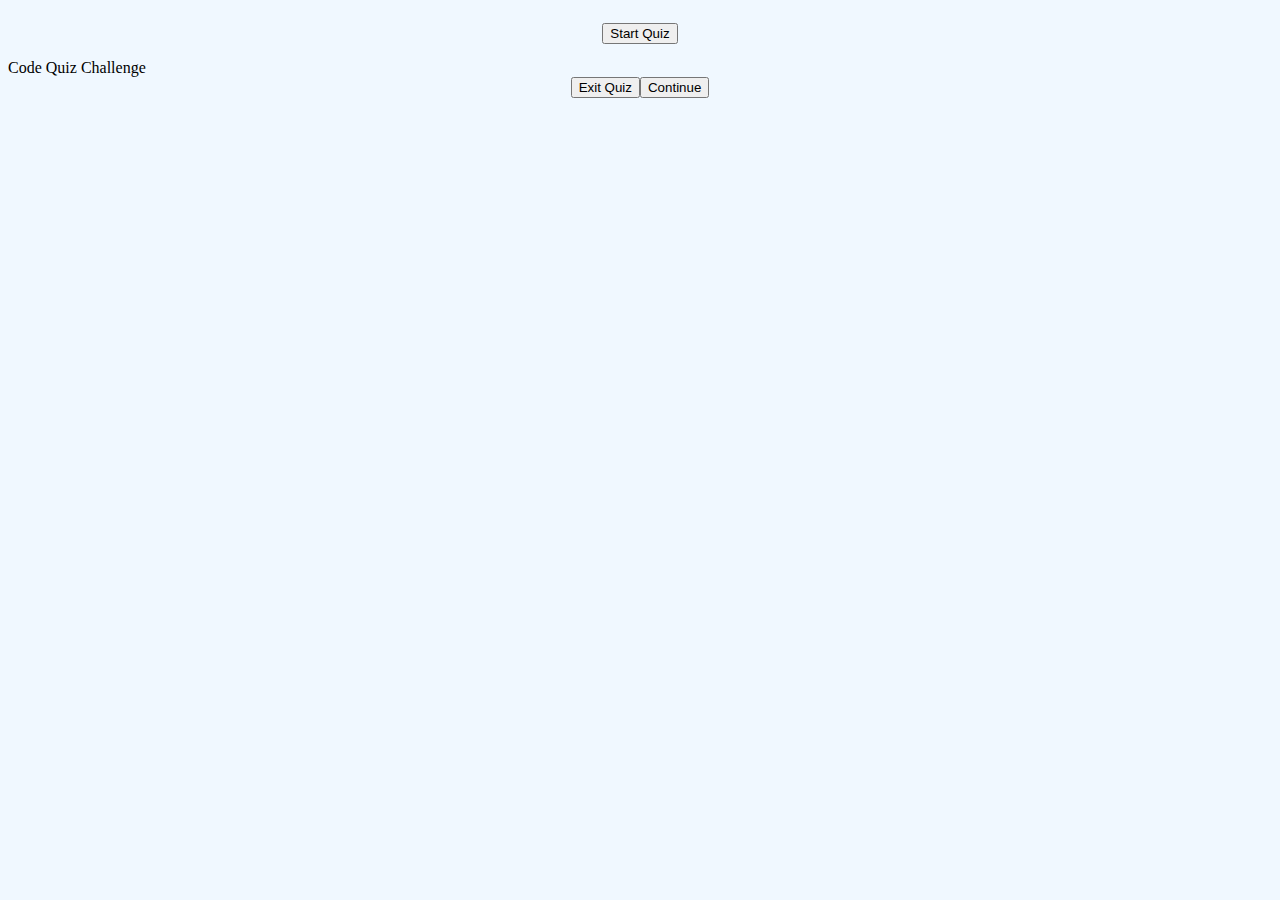
==== index.html @ b0bb2374 "adding files" ====
<!DOCTYPE html>
<html lang="en">
<head>
    <meta charset="UTF-8">
    <meta http-equiv="X-UA-Compatible" content="IE=edge">
    <meta name="viewport" content="width=device-width, initial-scale=1.0">
    <link href="style.css" rel="stylesheet">
    <title>Code-Quiz</title>
</head>
<body>
<div class="start_btn"><button>Start Quiz</button></div>

<div class="info_box">
    <div class="info_title">
        <span>Code Quiz Challenge</span>
    </div>
    <div class="info_list"></div>
    <div class="info_list"></div>
    <div class="info_list"></div>
    <div class="info_list"></div>
    <div class="info_list"></div>
    <div class="info_list"></div>
</div>
<div class="buttons">
    <button class="quit">Exit Quiz</button>
    <button class="restart">Continue</button>
</div>

</div>


<script src =script.js></script>
</body>
</html>
---- style.css ----
body {
    background-color: aliceblue;
}

.start_btn {
    display: flex;
    justify-content: center;
    font-size: 30px;
    font-weight: 300;
    color:blue;
    padding: 15px 30px;
    border-radius: 5px black;
    cursor: pointer;

}

.buttons {
    justify-content: center;
    display: flex;
}
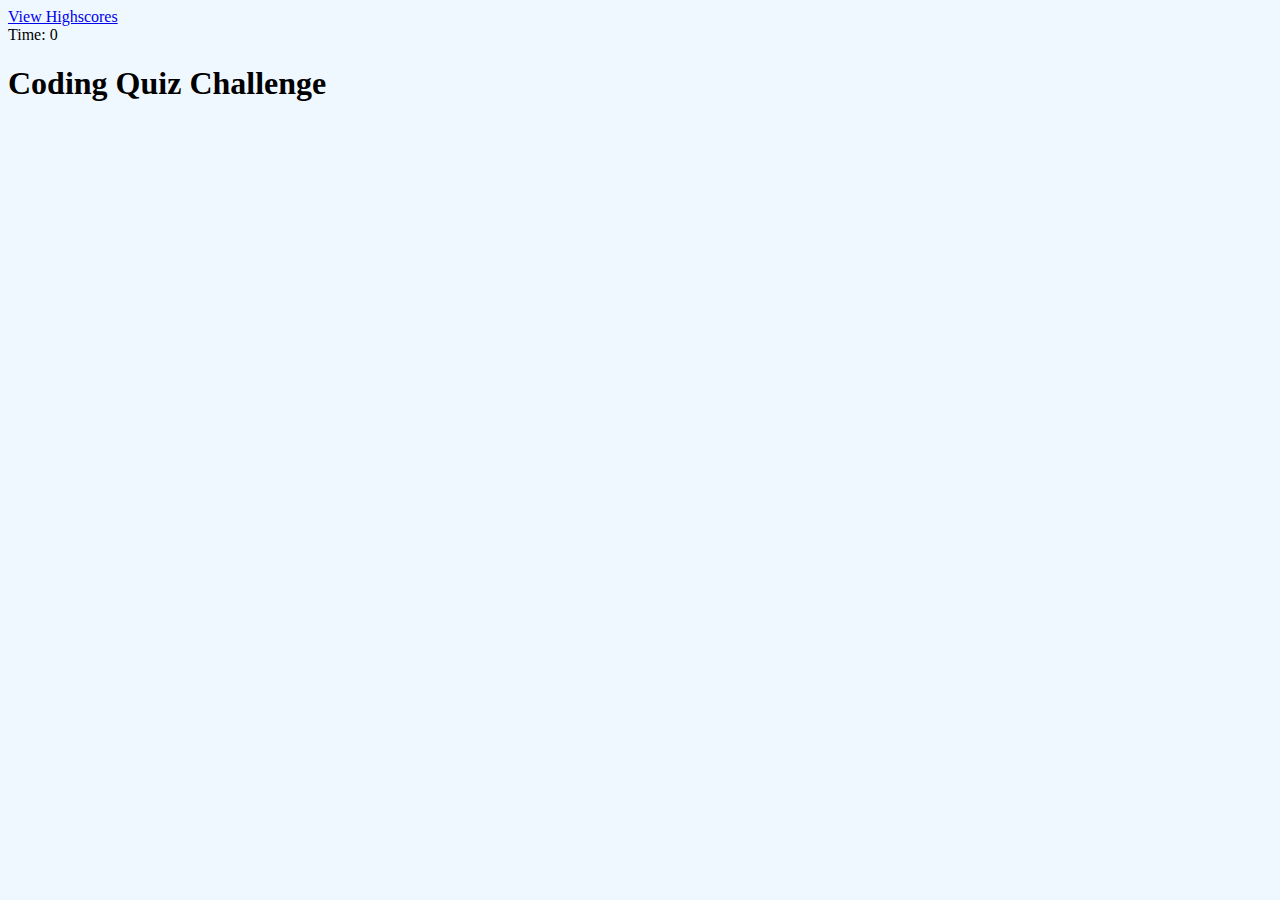
==== commit 79a56655: "added beginning of body" ====
--- a/index.html
+++ b/index.html
@@ -4,31 +4,12 @@
     <meta charset="UTF-8">
     <meta http-equiv="X-UA-Compatible" content="IE=edge">
     <meta name="viewport" content="width=device-width, initial-scale=1.0">
+    <title>Code-Quiz</title>
     <link href="style.css" rel="stylesheet">
-    <title>Code-Quiz</title>
 </head>
 <body>
-<div class="start_btn"><button>Start Quiz</button></div>
-
-<div class="info_box">
-    <div class="info_title">
-        <span>Code Quiz Challenge</span>
-    </div>
-    <div class="info_list"></div>
-    <div class="info_list"></div>
-    <div class="info_list"></div>
-    <div class="info_list"></div>
-    <div class="info_list"></div>
-    <div class="info_list"></div>
-</div>
-<div class="buttons">
-    <button class="quit">Exit Quiz</button>
-    <button class="restart">Continue</button>
-</div>
-
-</div>
-
-
-<script src =script.js></script>
-</body>
-</html>+    <div class="scores"><a href="highscores.html">View Highscores</a></div>
+    <div class="timer">Time: <span id="time">0</span></div>
+    <div class="wrapper">
+      <div id="start-screen" class="start">
+        <h1>Coding Quiz Challenge</h1>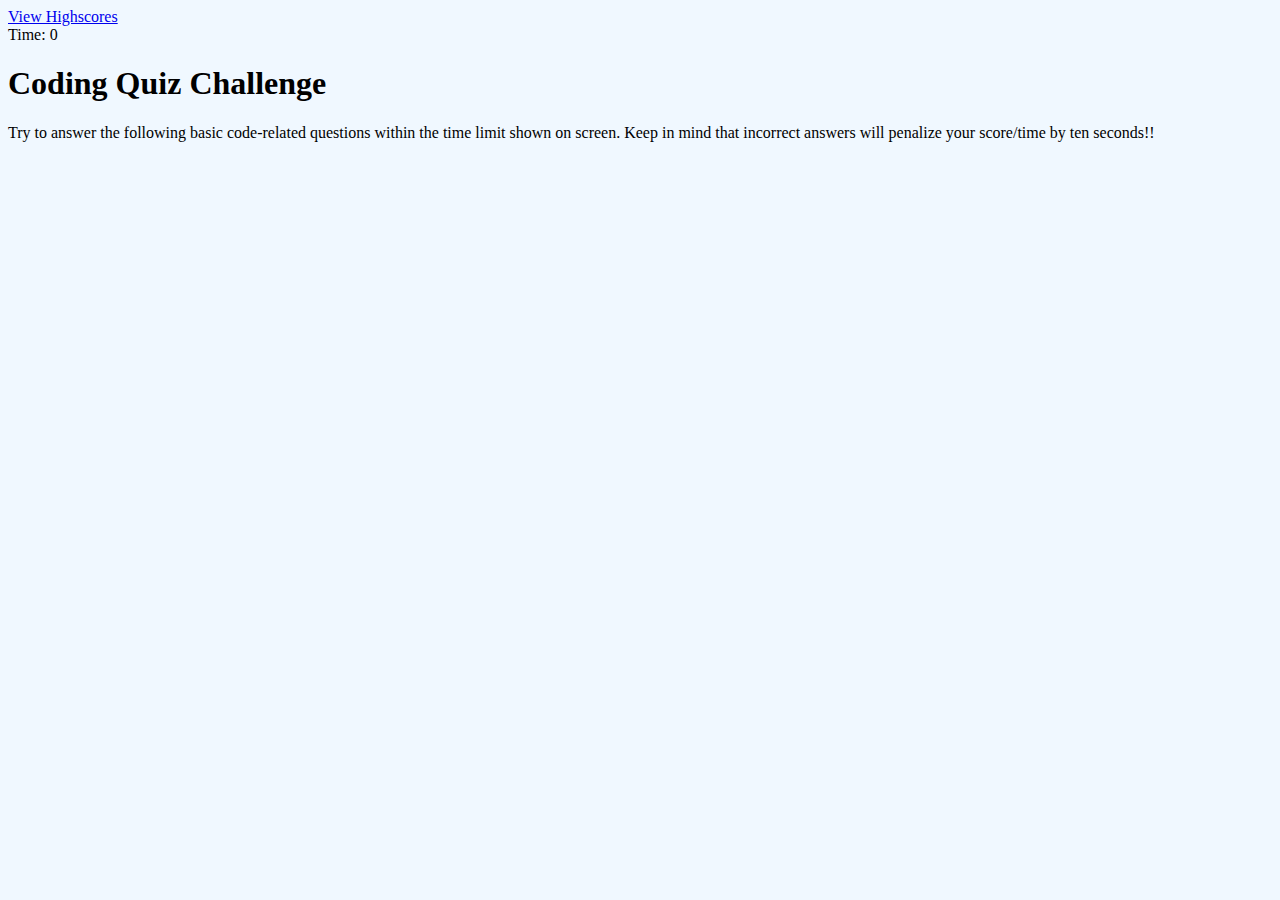
==== commit 1bac8dba: "added p-tag" ====
--- a/index.html
+++ b/index.html
@@ -12,4 +12,10 @@
     <div class="timer">Time: <span id="time">0</span></div>
     <div class="wrapper">
       <div id="start-screen" class="start">
-        <h1>Coding Quiz Challenge</h1>+        <h1>Coding Quiz Challenge</h1>
+
+        <p>
+            Try to answer the following basic code-related questions within the time
+            limit shown on screen. Keep in mind that incorrect answers will penalize your
+            score/time by ten seconds!!
+          </p>        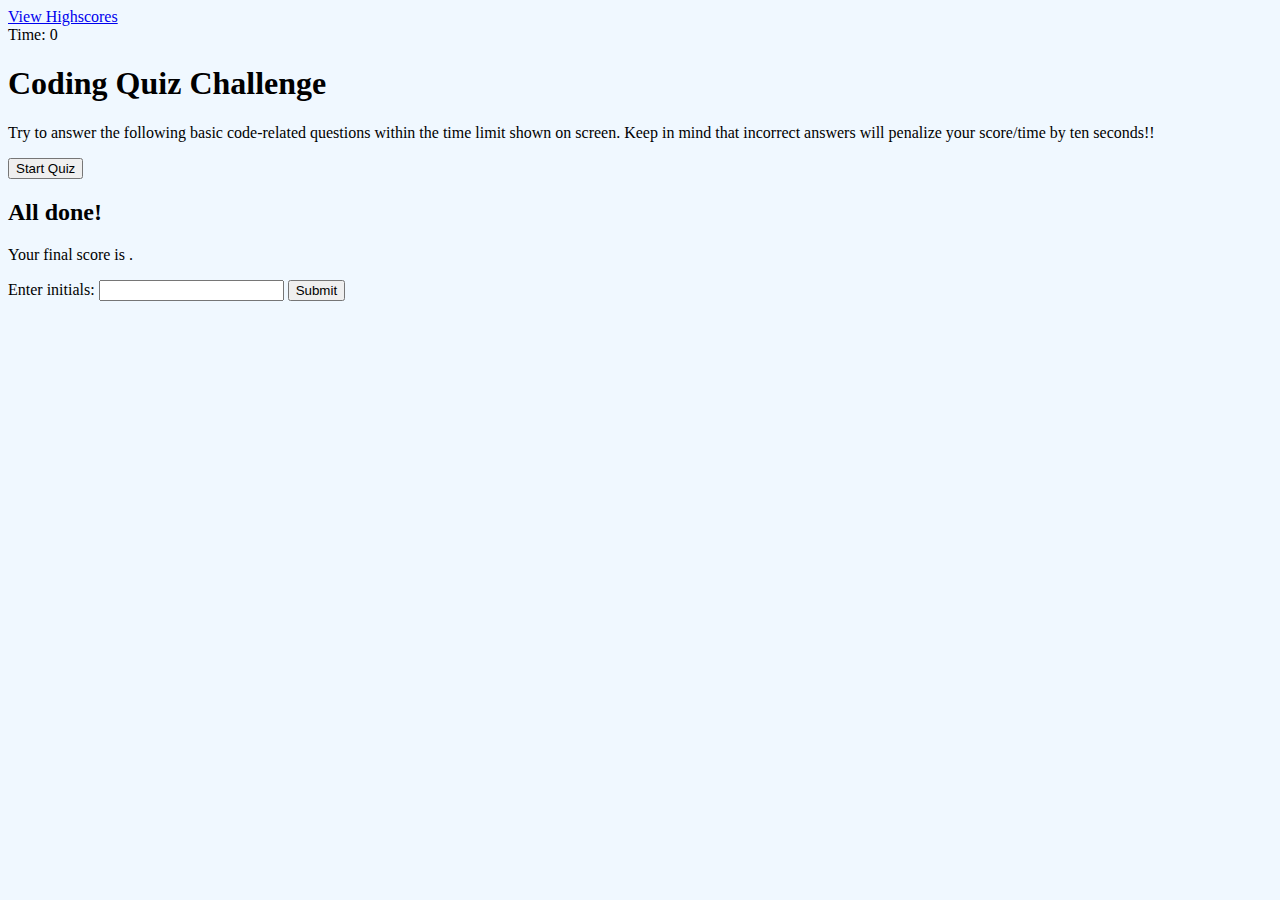
==== commit 5e54c7f3: "added script syntax" ====
--- a/index.html
+++ b/index.html
@@ -18,4 +18,25 @@
             Try to answer the following basic code-related questions within the time
             limit shown on screen. Keep in mind that incorrect answers will penalize your
             score/time by ten seconds!!
-          </p>        +          </p>   
+    <button id="start">Start Quiz</button>
+        </div>
+        <div id="questions" class="hide">
+          <h2 id="question-title"></h2>
+          <div id="choices" class="choices"></div>
+        </div>   
+    <div id="end-screen" class="hide">
+            <h2>All done!</h2>
+            <p>Your final score is <span id="final-score"></span>.</p>
+            <p>
+              Enter initials: <input type="text" id="initials" max="3" />
+              <button id="submit">Submit</button>
+            </p>
+          </div>
+          <div id="feedback" class="feedback hide"></div>
+        </div>
+        <!-- <script src="./assets/js/questions.js"></script> -->
+        <script src="script.js"></script>
+      </body>
+    </html>       
+          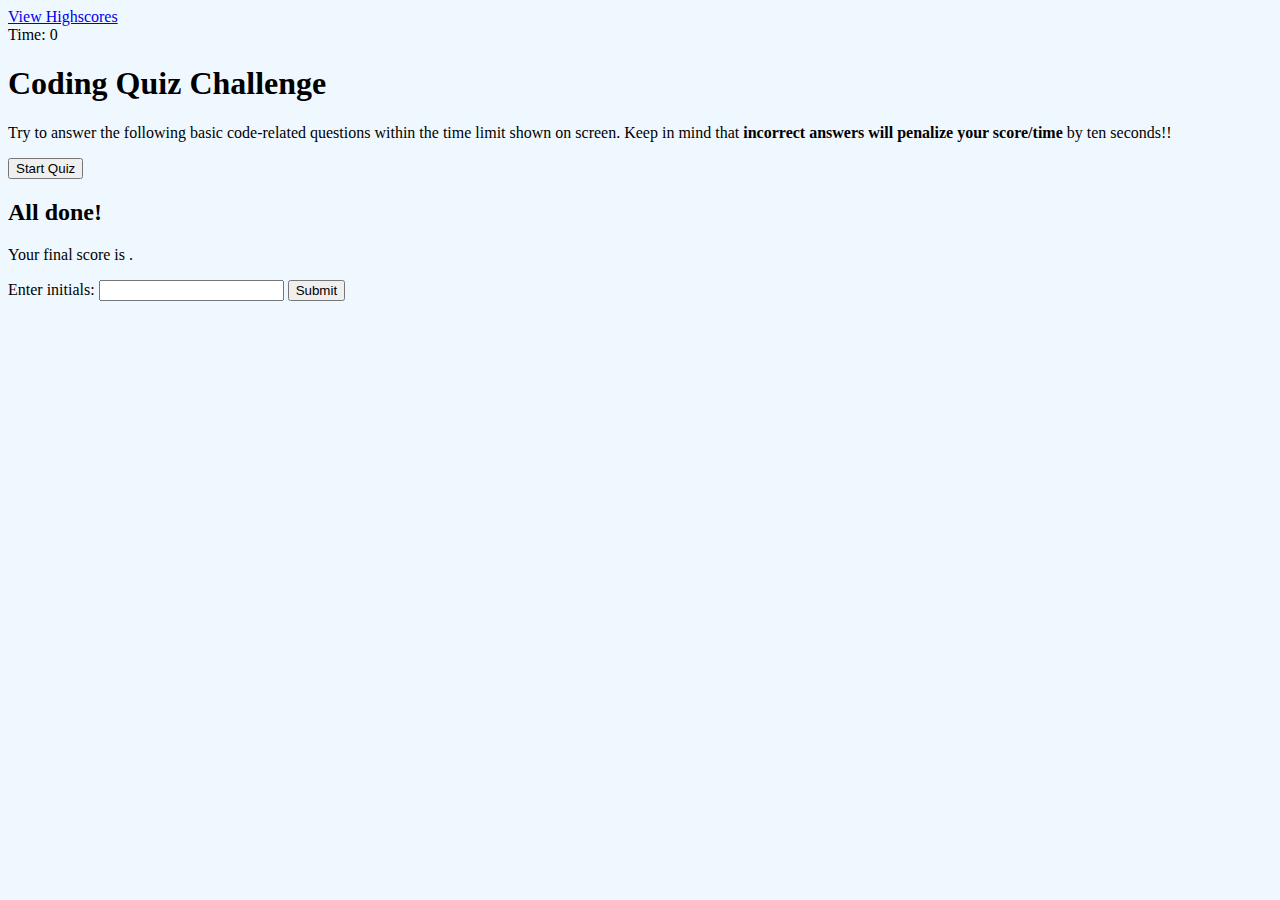
==== commit a06cb17c: "added strong to p-tag" ====
--- a/index.html
+++ b/index.html
@@ -16,8 +16,8 @@
 
         <p>
             Try to answer the following basic code-related questions within the time
-            limit shown on screen. Keep in mind that incorrect answers will penalize your
-            score/time by ten seconds!!
+            limit shown on screen. Keep in mind that <strong> incorrect answers will penalize your
+            score/time </strong> by ten seconds!!
           </p>   
     <button id="start">Start Quiz</button>
         </div>
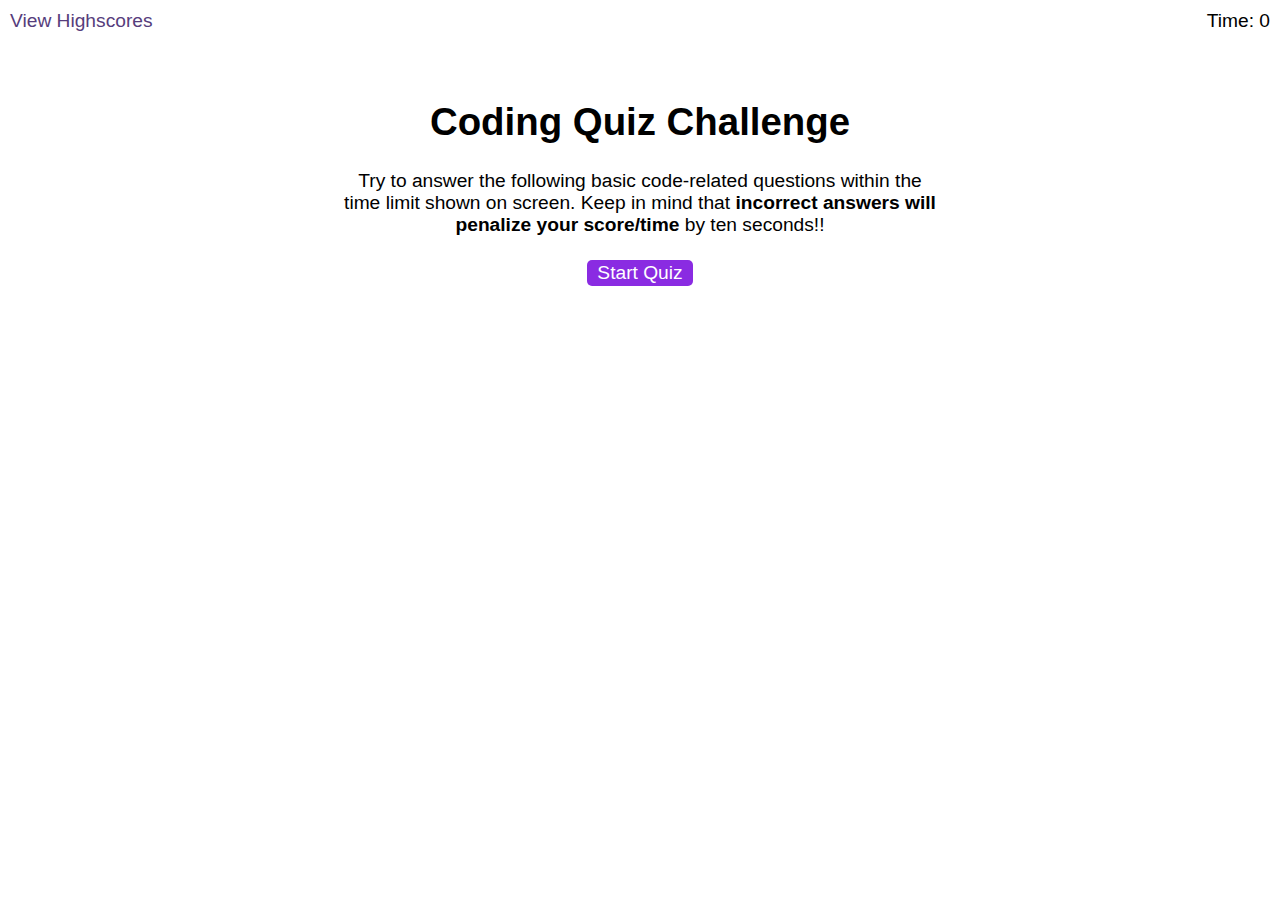
==== commit aa3904a2: "curly bracket adjustment" ====
--- a/index.html
+++ b/index.html
@@ -1,11 +1,11 @@
 <!DOCTYPE html>
 <html lang="en">
-<head>
-    <meta charset="UTF-8">
-    <meta http-equiv="X-UA-Compatible" content="IE=edge">
-    <meta name="viewport" content="width=device-width, initial-scale=1.0">
-    <title>Code-Quiz</title>
-    <link href="style.css" rel="stylesheet">
+  <head>
+    <meta charset="UTF-8" />
+    <meta name="viewport" content="width=device-width, initial-scale=1.0" />
+    <meta http-equiv="X-UA-Compatible" content="ie=edge" />
+    <title>Coding Quiz</title>
+    <link rel="stylesheet" href="style.css" />
 </head>
 <body>
     <div class="scores"><a href="highscores.html">View Highscores</a></div>
--- a/style.css
+++ b/style.css
@@ -1,23 +1,99 @@
+
+body {
+    font-family: Arial, Helvetica, sans-serif;
+    font-size: 120%;  
+}
+a {
+    color: #563d7c;
+    text-decoration: none;
+    transition: color 0.1s;    
+}
+a:hover {
+    color: blue;
+}
+button {
+    display: inline-block;
+    margin: 5px;
+    cursor: pointer;
+    font-size: 100%;
+    background-color: blueviolet;
+    border-radius: 5px;
+    padding: 2px 10px;
+    color: white;
+    border: 0;
+    transition: background-color 0.1s;
+}
+button:hover {
+    background-color: #8750a5;
+}
+
+.choice button {
+    display:block
+}
+
+input[type="text"] {
+font-size: 100%;
+}
+
+ol {
+    padding-left: 0px;
+    max-height: 400px;
+    overflow: auto;
+  }
+
+  li {
+    padding: 5px;
+    list-style: decimal inside none;
+  }
+  li:nth-child(odd) {
+    background-color: #f3edfc;
+  }  
+
+  .wrapper {
+    margin: 100px auto 0 auto;
+    max-width: 600px;
+  }
+  .hide {
+    display: none;
+  }
+
+  .start {
+    text-align: center;
+  }
+
+  .scores {
+    position: absolute;
+    top: 10px;
+    left: 10px;
+  }
+
+  .feedback {
+    font-style: italic;
+    font-size: 120%;
+    margin-top: 20px;
+    padding-top: 10px;
+    color: gray;
+    border-top: 2px solid #ccc;
+  }
+  .timer {
+    position: absolute;
+    top: 10px;
+    right: 10px;
+  }
 
 
 
-body {
-    background-color: aliceblue;
-}
 
-.start_btn {
-    display: flex;
-    justify-content: center;
-    font-size: 30px;
-    font-weight: 300;
-    color:blue;
-    padding: 15px 30px;
-    border-radius: 5px black;
-    cursor: pointer;
 
-}
 
-.buttons {
-    justify-content: center;
-    display: flex;
-}+
+
+
+
+
+
+
+
+
+
+
